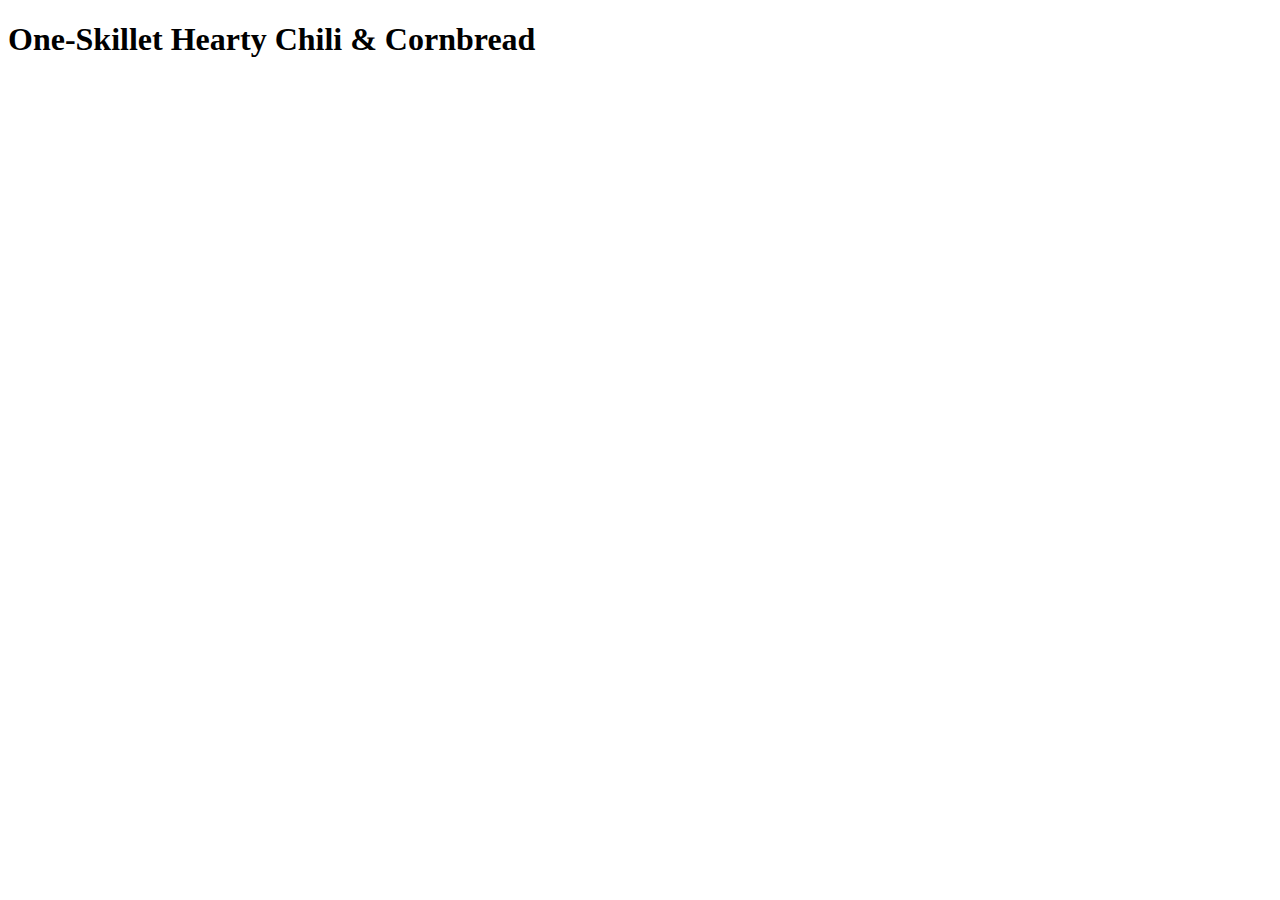
==== recipes/chili-cornbread.html @ 7469c66d "Add chili-cornbread page" ====
<!DOCTYPE html>
<html>
    <head>
        <title>Chili & Cornbread</title>
        <meta charset="UTF-8">
    </head>
    <body>
        <h1>One-Skillet Hearty Chili & Cornbread</h1>
    </body>
</html>
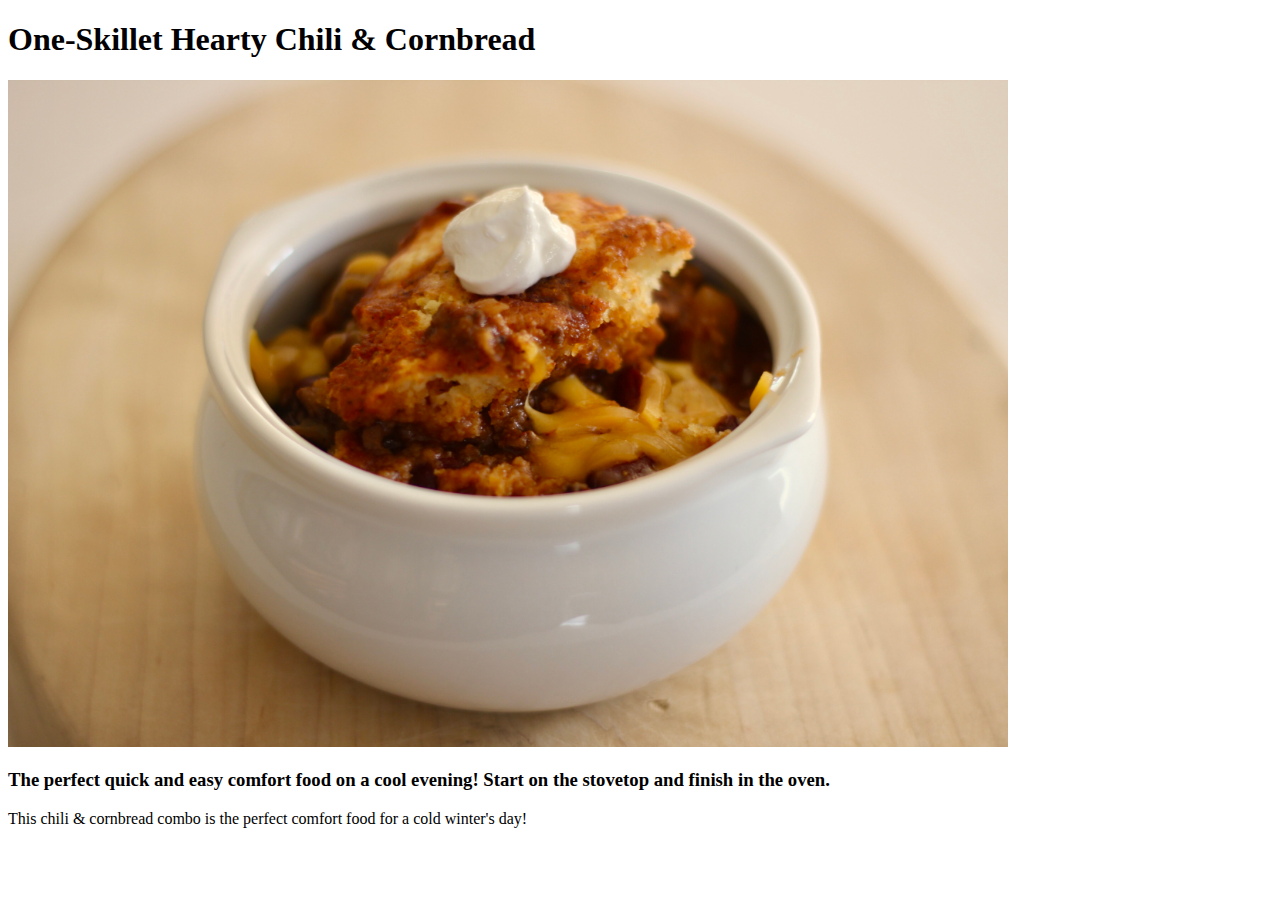
==== commit bfe4f3a8: "Add chili-cornbread img and description" ====
--- a/recipes/chili-cornbread.html
+++ b/recipes/chili-cornbread.html
@@ -6,5 +6,8 @@
     </head>
     <body>
         <h1>One-Skillet Hearty Chili & Cornbread</h1>
+        <img src="../img/chili-cornbread.jpeg" alt="Chili and cornbread in a bowl with a dollop of sour cream on top" style="max-width: 1000px">
+        <h3>The perfect quick and easy comfort food on a cool evening! Start on the stovetop and finish in the oven.</h3>
+        <p>This chili & cornbread combo is the perfect comfort food for a cold winter's day!</p>
     </body>
 </html>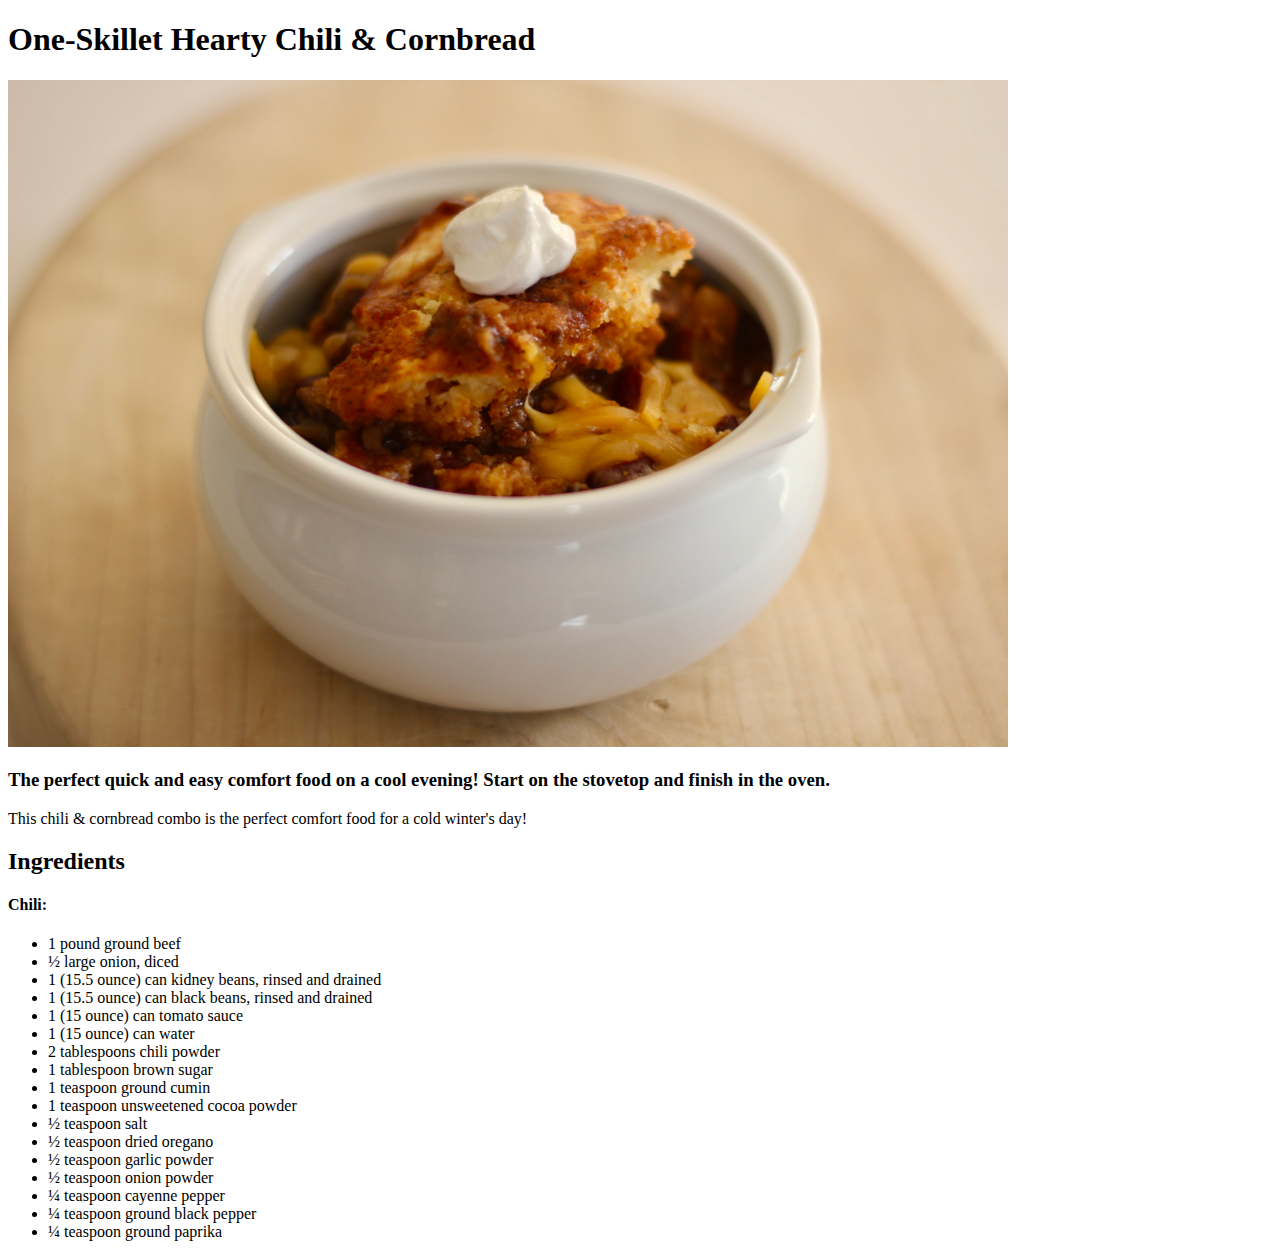
==== commit 133e30e6: "Add chili ingredients" ====
--- a/recipes/chili-cornbread.html
+++ b/recipes/chili-cornbread.html
@@ -9,5 +9,26 @@
         <img src="../img/chili-cornbread.jpeg" alt="Chili and cornbread in a bowl with a dollop of sour cream on top" style="max-width: 1000px">
         <h3>The perfect quick and easy comfort food on a cool evening! Start on the stovetop and finish in the oven.</h3>
         <p>This chili & cornbread combo is the perfect comfort food for a cold winter's day!</p>
+        <h2>Ingredients</h2>
+        <h4>Chili:</h4>
+        <ul>
+            <li>1 pound ground beef</li>
+            <li>½ large onion, diced</li>
+            <li>1 (15.5 ounce) can kidney beans, rinsed and drained</li>
+            <li>1 (15.5 ounce) can black beans, rinsed and drained</li>
+            <li>1 (15 ounce) can tomato sauce</li>
+            <li>1 (15 ounce) can water</li>
+            <li>2 tablespoons chili powder</li>
+            <li>1 tablespoon brown sugar</li>
+            <li>1 teaspoon ground cumin</li>
+            <li>1 teaspoon unsweetened cocoa powder</li>
+            <li>½ teaspoon salt</li>
+            <li>½ teaspoon dried oregano</li>
+            <li>½ teaspoon garlic powder</li>
+            <li>½ teaspoon onion powder</li>
+            <li>¼ teaspoon cayenne pepper</li>
+            <li>¼ teaspoon ground black pepper</li>
+            <li>¼ teaspoon ground paprika</li>
+        </ul>
     </body>
 </html>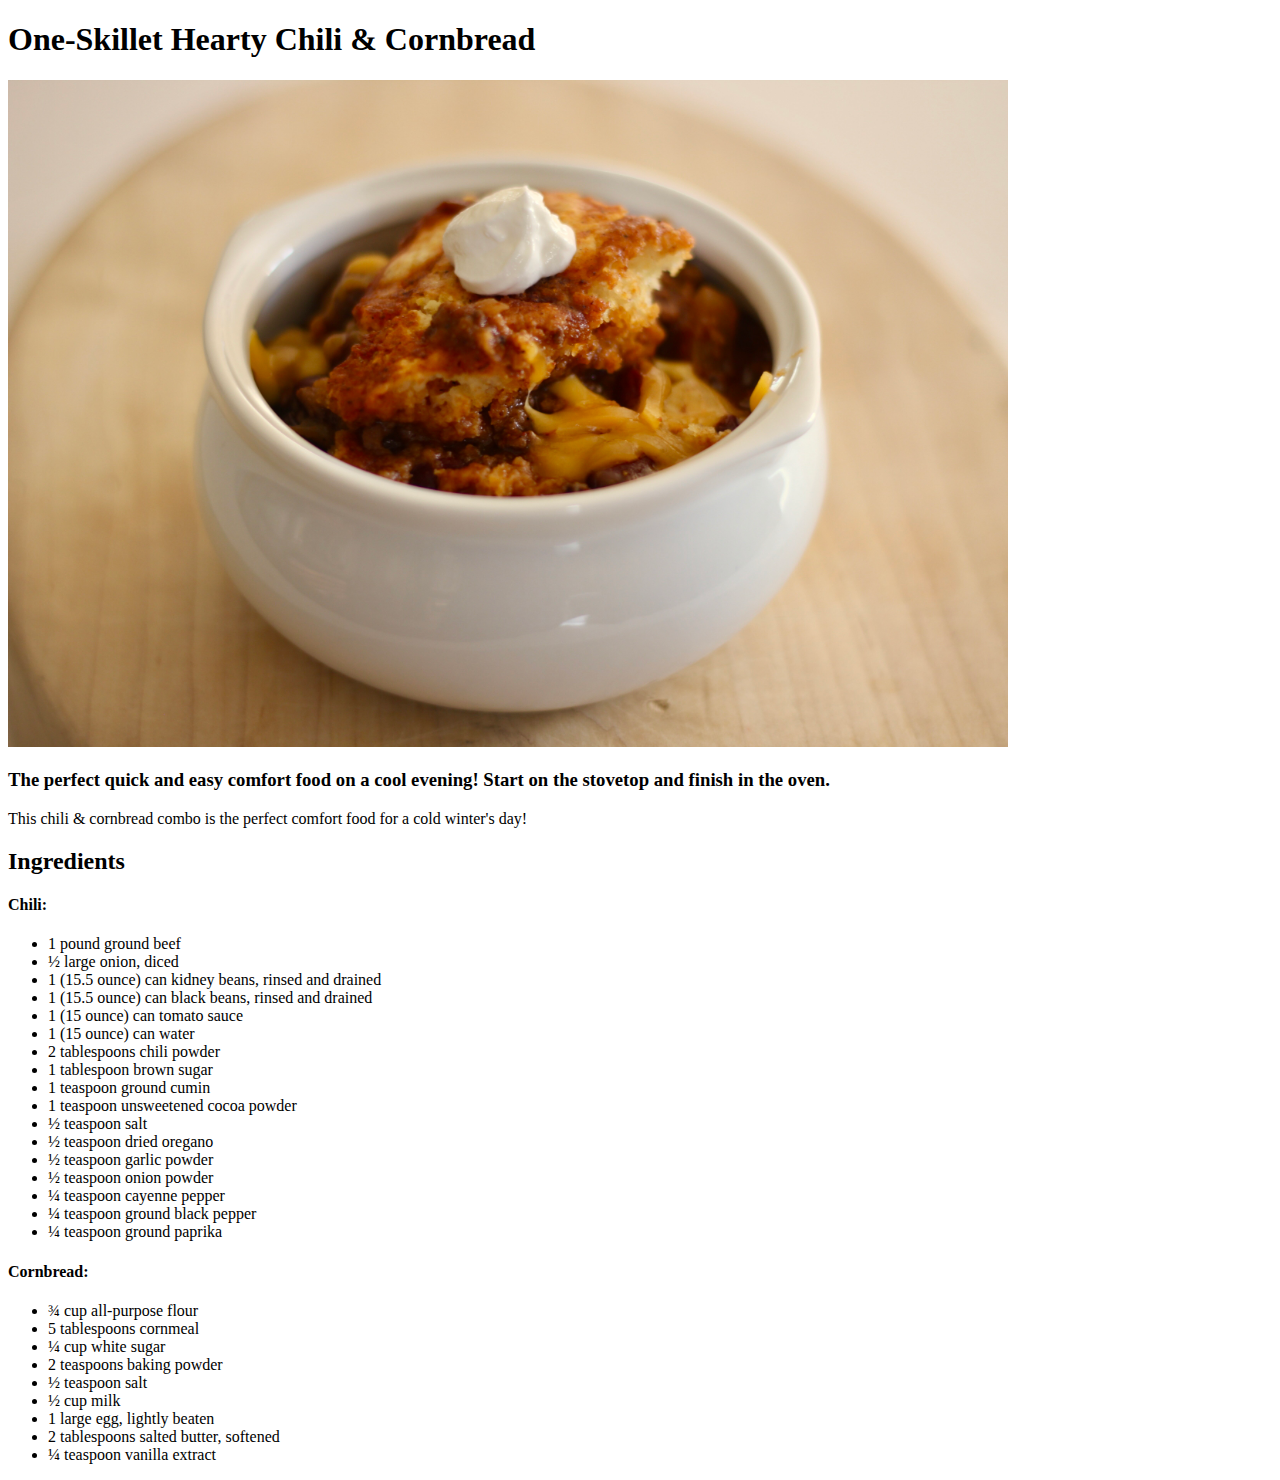
==== commit 9efef72a: "Add cornbread ingredients" ====
--- a/recipes/chili-cornbread.html
+++ b/recipes/chili-cornbread.html
@@ -30,5 +30,17 @@
             <li>¼ teaspoon ground black pepper</li>
             <li>¼ teaspoon ground paprika</li>
         </ul>
+        <h4>Cornbread:</h4>
+        <ul>
+            <li>¾ cup all-purpose flour</li>
+            <li>5 tablespoons cornmeal</li>
+            <li>¼ cup white sugar</li>
+            <li>2 teaspoons baking powder</li>
+            <li>½ teaspoon salt</li>
+            <li>½ cup milk</li>
+            <li>1 large egg, lightly beaten</li>
+            <li>2 tablespoons salted butter, softened</li>
+            <li>¼ teaspoon vanilla extract</li>
+        </ul>
     </body>
 </html>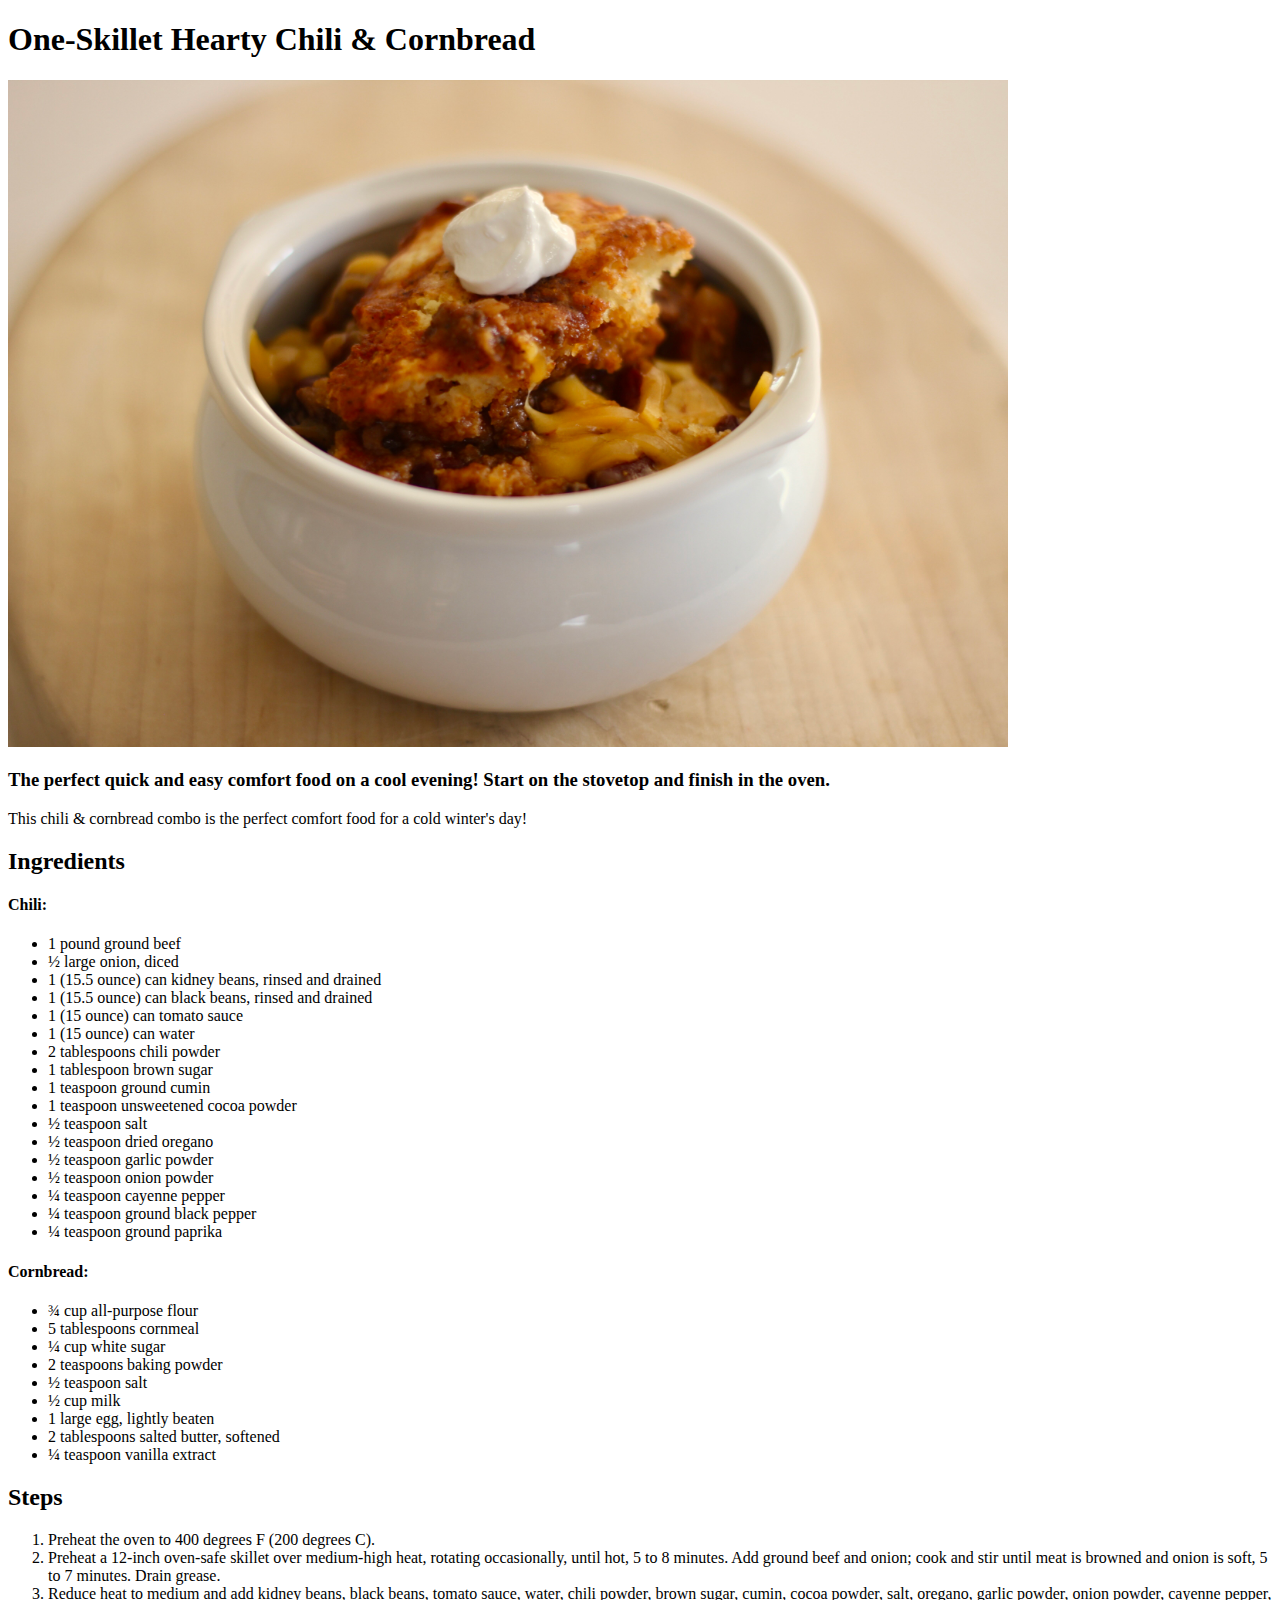
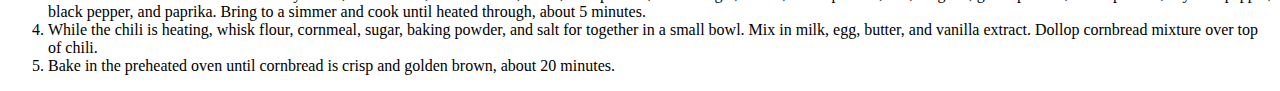
==== commit dc7f3d41: "Add chili-cornbread steps" ====
--- a/recipes/chili-cornbread.html
+++ b/recipes/chili-cornbread.html
@@ -42,5 +42,13 @@
             <li>2 tablespoons salted butter, softened</li>
             <li>¼ teaspoon vanilla extract</li>
         </ul>
+        <h2>Steps</h2>
+        <ol>
+            <li>Preheat the oven to 400 degrees F (200 degrees C).</li>
+            <li>Preheat a 12-inch oven-safe skillet over medium-high heat, rotating occasionally, until hot, 5 to 8 minutes. Add ground beef and onion; cook and stir until meat is browned and onion is soft, 5 to 7 minutes. Drain grease.</li>
+            <li>Reduce heat to medium and add kidney beans, black beans, tomato sauce, water, chili powder, brown sugar, cumin, cocoa powder, salt, oregano, garlic powder, onion powder, cayenne pepper, black pepper, and paprika. Bring to a simmer and cook until heated through, about 5 minutes.</li>
+            <li>While the chili is heating, whisk flour, cornmeal, sugar, baking powder, and salt for together in a small bowl. Mix in milk, egg, butter, and vanilla extract. Dollop cornbread mixture over top of chili.</li>
+            <li>Bake in the preheated oven until cornbread is crisp and golden brown, about 20 minutes.</li>
+        </ol>
     </body>
 </html>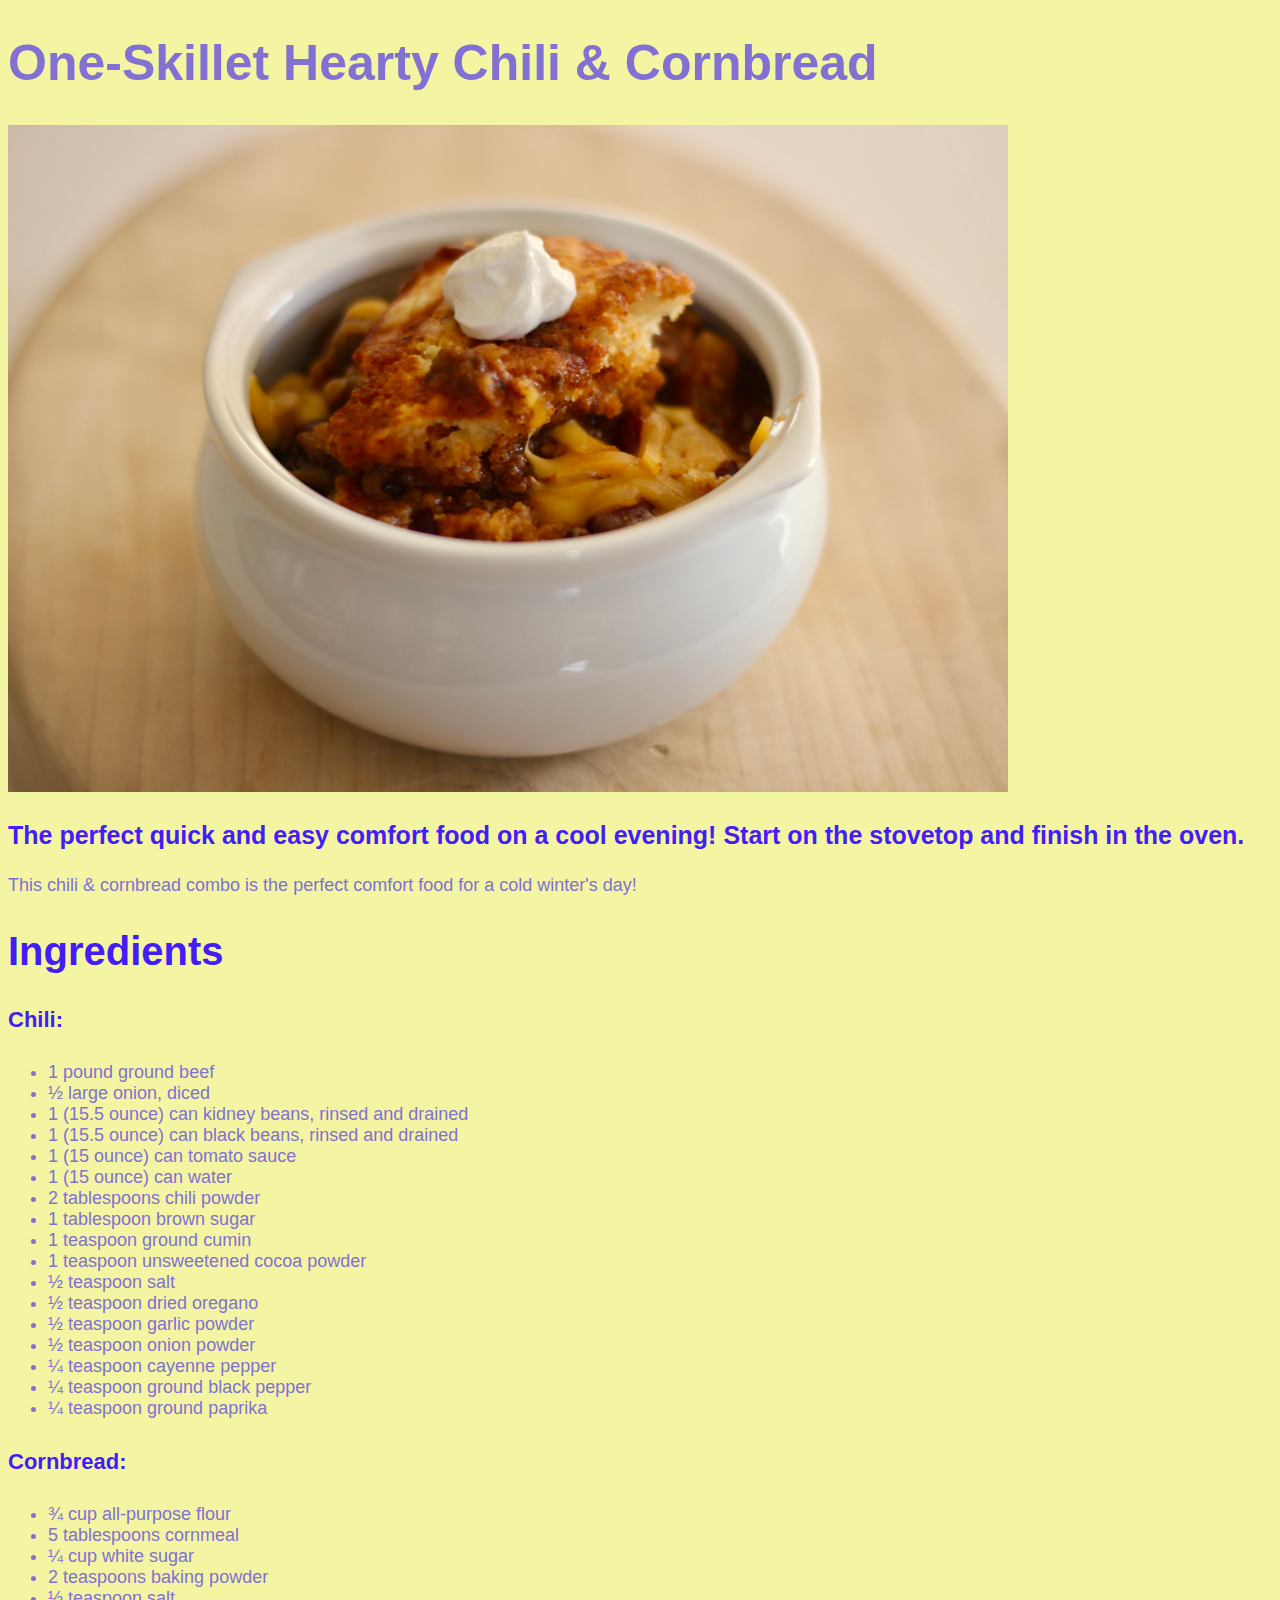
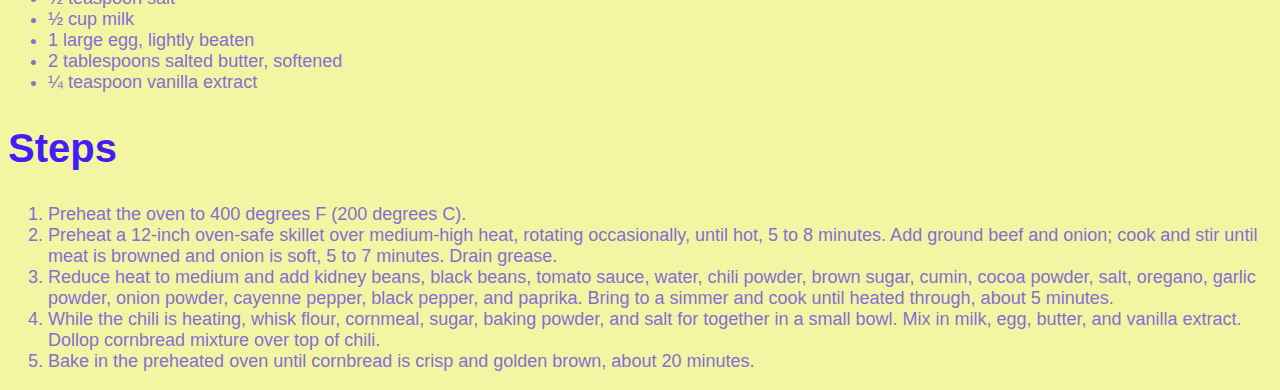
==== commit fb808e6e: "Add styles via external CSS" ====
--- a/recipes/chili-cornbread.html
+++ b/recipes/chili-cornbread.html
@@ -3,15 +3,16 @@
     <head>
         <title>Chili & Cornbread</title>
         <meta charset="UTF-8">
+        <link rel="stylesheet" href="../styles.css">
     </head>
     <body>
-        <h1>One-Skillet Hearty Chili & Cornbread</h1>
-        <img src="../img/chili-cornbread.jpeg" alt="Chili and cornbread in a bowl with a dollop of sour cream on top" style="max-width: 1000px">
-        <h3>The perfect quick and easy comfort food on a cool evening! Start on the stovetop and finish in the oven.</h3>
-        <p>This chili & cornbread combo is the perfect comfort food for a cold winter's day!</p>
-        <h2>Ingredients</h2>
-        <h4>Chili:</h4>
-        <ul>
+        <h1 class="page-title">One-Skillet Hearty Chili & Cornbread</h1>
+        <img src="../img/chili-cornbread.jpeg" alt="Chili and cornbread in a bowl with a dollop of sour cream on top">
+        <h3 class="description-heading">The perfect quick and easy comfort food on a cool evening! Start on the stovetop and finish in the oven.</h3>
+        <p class="description-para">This chili & cornbread combo is the perfect comfort food for a cold winter's day!</p>
+        <h2 class="section-title">Ingredients</h2>
+        <h4 class="ingredient-heading">Chili:</h4>
+        <ul class="ingredient-list">
             <li>1 pound ground beef</li>
             <li>½ large onion, diced</li>
             <li>1 (15.5 ounce) can kidney beans, rinsed and drained</li>
@@ -30,8 +31,8 @@
             <li>¼ teaspoon ground black pepper</li>
             <li>¼ teaspoon ground paprika</li>
         </ul>
-        <h4>Cornbread:</h4>
-        <ul>
+        <h4 class="ingredient-heading">Cornbread:</h4>
+        <ul class="ingredient-list">
             <li>¾ cup all-purpose flour</li>
             <li>5 tablespoons cornmeal</li>
             <li>¼ cup white sugar</li>
@@ -42,8 +43,8 @@
             <li>2 tablespoons salted butter, softened</li>
             <li>¼ teaspoon vanilla extract</li>
         </ul>
-        <h2>Steps</h2>
-        <ol>
+        <h2 class="section-title">Steps</h2>
+        <ol class="step-list">
             <li>Preheat the oven to 400 degrees F (200 degrees C).</li>
             <li>Preheat a 12-inch oven-safe skillet over medium-high heat, rotating occasionally, until hot, 5 to 8 minutes. Add ground beef and onion; cook and stir until meat is browned and onion is soft, 5 to 7 minutes. Drain grease.</li>
             <li>Reduce heat to medium and add kidney beans, black beans, tomato sauce, water, chili powder, brown sugar, cumin, cocoa powder, salt, oregano, garlic powder, onion powder, cayenne pepper, black pepper, and paprika. Bring to a simmer and cook until heated through, about 5 minutes.</li>
--- a/styles.css
+++ b/styles.css
@@ -0,0 +1,51 @@
+img {
+    width: 1000px;
+    height: auto;
+}
+
+body {
+    background-color: rgb(243, 245, 163)
+}
+
+.page-title {
+    font-size: 50px;
+    color: rgb(130, 112, 211);
+    font-family: "Garamond", sans-serif;
+}
+
+.description-heading {
+    font-size: 25px;
+    color:rgb(68, 28, 245);
+    font-family: "Garamond", sans-serif;
+}
+
+.description-para {
+    font-size: 18px;
+    color:rgb(130, 112, 211);
+    font-family: "Garamond", sans-serif;
+}
+
+.section-title {
+    font-size: 40px;
+    color:rgb(68, 28, 245);
+    font-family: "Garamond", sans-serif;
+}
+
+.ingredient-list,
+.step-list {
+    font-size: 18px;
+    color:rgb(130, 112, 211);
+    font-family: "Garamond", sans-serif;
+}
+
+.ingredient-heading {
+    font-size: 22px;
+    color:rgb(68, 28, 245);
+    font-family: "Garamond", sans-serif;
+}
+
+.recipe-list {
+    font-size: 18px;
+    color:rgb(68, 28, 245);
+    font-family: "Garamond", sans-serif;
+}